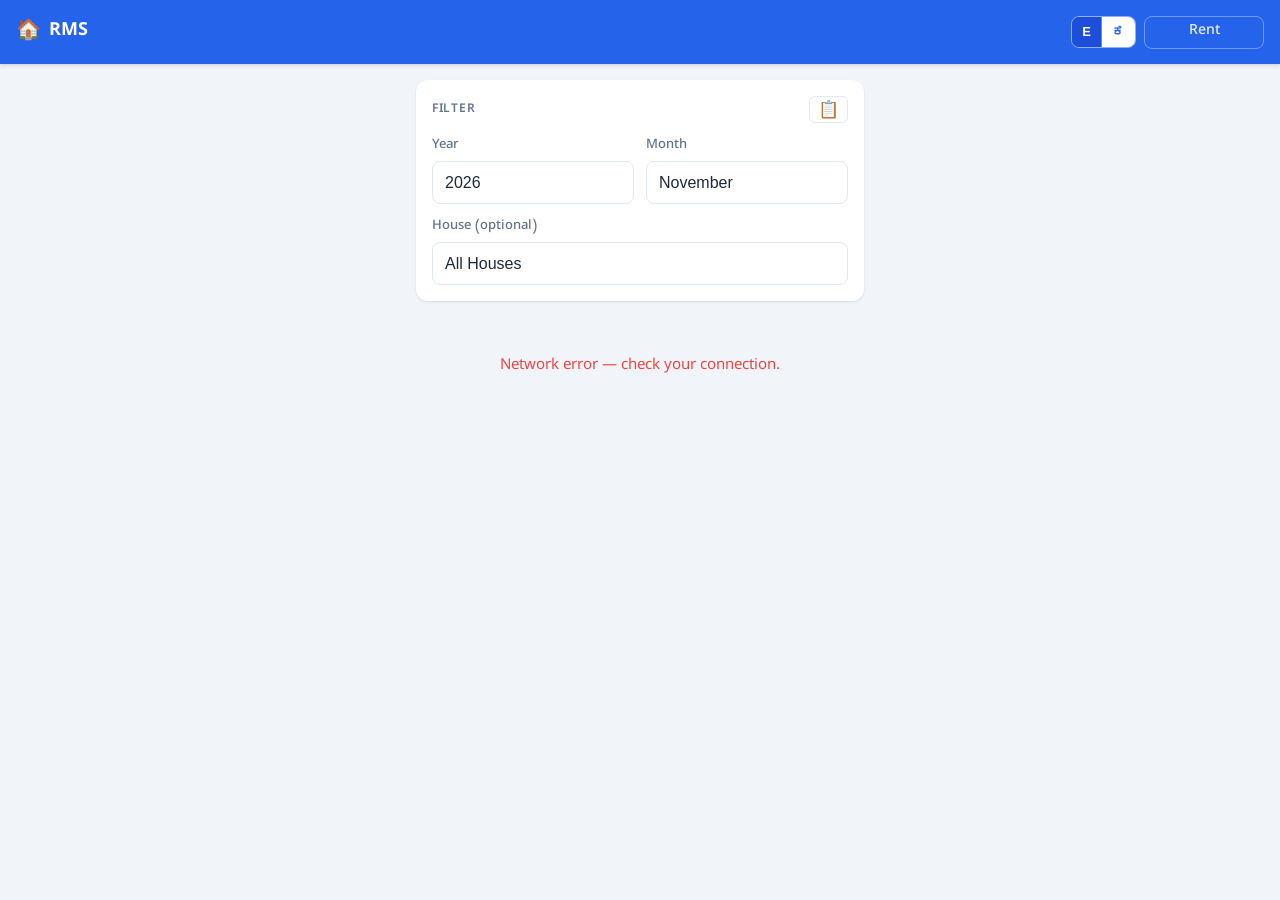
==== dashboard.html @ c8d0f121 "Add files via upload" ====
<!DOCTYPE html>
<html lang="en">
<head>
  <meta charset="UTF-8">
  <meta name="viewport" content="width=device-width, initial-scale=1.0, maximum-scale=1.0">
  <meta name="theme-color" content="#2563EB">
  <meta name="mobile-web-app-capable" content="yes">
  <meta name="apple-mobile-web-app-capable" content="yes">
  <meta name="apple-mobile-web-app-status-bar-style" content="black-translucent">
  <title>RMS – Dashboard</title>
  <link rel="stylesheet" href="assets/css/style.css">
  <link rel="preconnect" href="https://fonts.googleapis.com">
  <link href="https://fonts.googleapis.com/css2?family=Noto+Sans+Kannada:wght@400;500;600;700&display=swap" rel="stylesheet">
</head>
<body data-page="dashboard">

  <header class="app-header">
    <div class="header-brand">
      <span class="header-logo">🏠</span>
      <span class="header-title">RMS</span>
    </div>
    <div class="header-actions">
      <button id="lang-toggle" class="lang-btn" aria-label="Switch language">
        <span class="lang-seg lang-en">E</span>
        <span class="lang-seg lang-kn">ಕ</span>
      </button>
      <a href="index.html" class="header-link" data-i18n="header.collect">Rent</a>
    </div>
  </header>

  <main>

    <!-- ── FILTERS ────────────────────────────────────────────── -->
    <section class="filters card">
      <div class="filter-title-row">
        <h3 class="section-title" data-i18n="dashboard.filter">Filter</h3>
        <div style="display:flex;gap:0.5rem;align-items:center">
          <button id="validate-btn" class="validate-btn" title="Health check — validate masters data">📋</button>
          <button id="retry-btn" class="retry-notif-btn hidden" data-i18n="dashboard.retry_btn">🔕 Retry</button>
        </div>
      </div>
      <div class="field-row">
        <div class="field">
          <label for="filter-year" data-i18n="dashboard.year_label">Year</label>
          <select id="filter-year"></select>
        </div>
        <div class="field">
          <label for="filter-month" data-i18n="dashboard.month_label">Month</label>
          <select id="filter-month">
            <option value="" data-i18n="dashboard.all_months">All Months</option>
          </select>
        </div>
      </div>
      <div class="field" style="margin-bottom:0">
        <label for="filter-house" data-i18n="dashboard.house_label">House (optional)</label>
        <select id="filter-house">
          <option value="" data-i18n="dashboard.all_houses">All Houses</option>
        </select>
      </div>
    </section>

    <!-- ── RESULTS ────────────────────────────────────────────── -->
    <div id="loading" class="loading-state hidden">
      <div class="spinner"></div>
      <span data-i18n="dashboard.loading">Loading…</span>
    </div>

    <div id="results"></div>

  </main>

  <script src="assets/js/i18n.js"></script>
  <script src="assets/js/app.js"></script>
</body>
</html>
---- assets/css/style.css ----
/* ─── RESET & ROOT ──────────────────────────────────────────────────────── */
*, *::before, *::after { box-sizing: border-box; margin: 0; padding: 0; }

:root {
  --blue:     #2563EB;
  --blue-dk:  #1D4ED8;
  --green:    #10B981;
  --amber:    #F59E0B;
  --red:      #EF4444;
  --slate:    #1E293B;
  --muted:    #64748B;
  --border:   #E2E8F0;
  --bg:       #F1F5F9;
  --card:     #FFFFFF;
  --radius:   12px;
  --shadow:   0 1px 3px rgba(0,0,0,.08), 0 1px 2px rgba(0,0,0,.04);
}

body {
  font-family: -apple-system, BlinkMacSystemFont, 'Segoe UI', Roboto, 'Noto Sans Kannada', sans-serif;
  background: var(--bg);
  color: var(--slate);
  min-height: 100dvh;
  -webkit-font-smoothing: antialiased;
}

/* ─── HEADER ────────────────────────────────────────────────────────────── */
.app-header {
  background: var(--blue);
  color: #fff;
  /* fixed height prevents Kannada tall glyphs from resizing the header */
  padding: 0 1rem;
  height: 4rem;
  display: flex;
  justify-content: space-between;
  align-items: center;
  position: sticky;
  top: 0;
  z-index: 100;
  box-shadow: 0 1px 4px rgba(0,0,0,.18);
}

.header-brand { display: flex; align-items: center; gap: 0.5rem; }
.header-logo  { font-size: 1.25rem; }
.header-title { font-size: 1.125rem; font-weight: 700; letter-spacing: -0.01em; }

.header-link {
  color: rgba(255,255,255,.9);
  text-decoration: none;
  font-size: 0.875rem;
  font-weight: 500;
  padding: 0.375rem 0.75rem;
  border: 1.5px solid rgba(255,255,255,.35);
  border-radius: 8px;
  /* Kannada "ಡ್ಯಾಶ್‌ಬೋರ್ಡ್" is the widest label; lock width so layout never shifts */
  min-width: 7.5rem;
  text-align: center;
  display: inline-block;
}

.header-actions {
  display: flex;
  align-items: center;
  gap: 0.5rem;
}

.lang-btn {
  display: flex;
  align-items: stretch;
  padding: 0;
  border: 1.5px solid rgba(255,255,255,.5);
  border-radius: 8px;
  overflow: hidden;
  background: none;
  cursor: pointer;
  -webkit-tap-highlight-color: transparent;
}

.lang-seg {
  padding: 0.35rem 0.625rem;
  font-size: 0.8125rem;
  font-weight: 700;
  color: rgba(255,255,255,.55);
  background: transparent;
  transition: background 0.15s, color 0.15s;
  line-height: 1.4;
}

/* Thin divider between segments */
.lang-en { border-right: 1px solid rgba(255,255,255,.35); }

/* English active: E = blue pill, ಕ = white pill */
.lang-btn.lang-en-active .lang-en { background: var(--blue-dk); color: #fff; }
.lang-btn.lang-en-active .lang-kn { background: #fff;           color: var(--blue); }

/* Kannada active: ಕ = blue pill, E = white pill */
.lang-btn.lang-kn-active .lang-kn { background: var(--blue-dk); color: #fff; }
.lang-btn.lang-kn-active .lang-en { background: #fff;           color: var(--blue); }

/* ─── LAYOUT ────────────────────────────────────────────────────────────── */
main {
  padding: 1rem;
  max-width: 480px;
  margin: 0 auto;
}

.card {
  background: var(--card);
  border-radius: var(--radius);
  padding: 1rem;
  box-shadow: var(--shadow);
  margin-bottom: 1rem;
}

.section-title {
  font-size: 0.75rem;
  font-weight: 600;
  text-transform: uppercase;
  letter-spacing: 0.06em;
  color: var(--muted);
  margin-bottom: 0.875rem;
}

.hidden { display: none !important; }

/* ─── FORM CONTROLS ─────────────────────────────────────────────────────── */
.field { margin-bottom: 0.875rem; }
.field:last-child { margin-bottom: 0; }

.field-row {
  display: grid;
  grid-template-columns: 1fr 1fr;
  gap: 0.75rem;
}

label {
  display: block;
  font-size: 0.8125rem;
  font-weight: 500;
  color: var(--muted);
  margin-bottom: 0.375rem;
}

input, select {
  width: 100%;
  padding: 0.75rem;
  border: 1.5px solid var(--border);
  border-radius: 8px;
  font-size: 1rem;
  color: var(--slate);
  background: var(--card);
  -webkit-appearance: none;
  appearance: none;
  outline: none;
  transition: border-color 0.15s;
}

input:focus, select:focus { border-color: var(--blue); }

/* ─── BUTTONS ───────────────────────────────────────────────────────────── */
.btn {
  display: block;
  width: 100%;
  padding: 0.875rem 1rem;
  border: none;
  border-radius: 10px;
  font-size: 1rem;
  font-weight: 600;
  cursor: pointer;
  text-align: center;
  transition: opacity 0.15s, transform 0.1s;
  -webkit-tap-highlight-color: transparent;
}

.btn:active  { opacity: 0.8; transform: scale(0.98); }
.btn:disabled { opacity: 0.5; cursor: not-allowed; transform: none; }

.btn-primary  { background: var(--blue); color: #fff; }
.btn-primary:not(:disabled):hover { background: var(--blue-dk); }

.btn-secondary {
  background: transparent;
  color: var(--blue);
  border: 1.5px solid var(--blue);
}

.btn-group {
  display: grid;
  grid-template-columns: 1fr 2fr;
  gap: 0.75rem;
  margin-top: 1.25rem;
}

.link-btn {
  background: none;
  border: none;
  color: var(--blue);
  font-size: 0.875rem;
  cursor: pointer;
  margin-top: 0.75rem;
  display: block;
  width: 100%;
  text-align: center;
  padding: 0.5rem;
  -webkit-tap-highlight-color: transparent;
}

/* ─── SCAN PROMPT ───────────────────────────────────────────────────────── */
.scan-prompt {
  text-align: center;
  padding: 2rem 1.5rem;
}

.scan-icon {
  font-size: 3.5rem;
  margin-bottom: 1rem;
  display: block;
}

.scan-prompt h2 {
  font-size: 1.375rem;
  font-weight: 700;
  margin-bottom: 0.5rem;
}

.scan-prompt p {
  color: var(--muted);
  font-size: 0.9375rem;
  margin-bottom: 1.5rem;
  line-height: 1.5;
}

/* ─── QR READER ─────────────────────────────────────────────────────────── */
#qr-reader-wrapper { padding: 0.75rem; }
#qr-reader { border-radius: 8px; overflow: hidden; }
#qr-reader video { border-radius: 8px; }

/* Restyle the html5-qrcode start button */
#qr-reader__dashboard_section_csr button {
  background: var(--blue) !important;
  color: white !important;
  border: none !important;
  border-radius: 8px !important;
  padding: 0.5rem 1rem !important;
}

/* ─── HOUSE CARD ────────────────────────────────────────────────────────── */
.filter-title-row {
  display: flex;
  justify-content: space-between;
  align-items: center;
  margin-bottom: 0.875rem;
}

.filter-title-row .section-title { margin-bottom: 0; }

.retry-notif-btn {
  background: none;
  border: 1.5px solid var(--amber);
  color: var(--amber);
  font-size: 0.8125rem;
  font-weight: 600;
  padding: 0.25rem 0.625rem;
  border-radius: 6px;
  cursor: pointer;
  white-space: nowrap;
  -webkit-tap-highlight-color: transparent;
  transition: opacity 0.15s;
}

.retry-notif-btn:active   { opacity: 0.7; }
.retry-notif-btn:disabled { opacity: 0.45; cursor: not-allowed; }

.validate-btn {
  background: none;
  border: 1.5px solid var(--border);
  color: var(--muted);
  font-size: 1.0625rem;
  font-weight: 700;
  padding: 0.25rem 0.5rem;
  border-radius: 6px;
  cursor: pointer;
  -webkit-tap-highlight-color: transparent;
  transition: border-color 0.15s;
  line-height: 1;
}

.validate-btn:hover  { border-color: var(--muted); }
.validate-btn:active { opacity: 0.7; }

/* Validate result styles (rendered inside dup-modal) */
.val-summary       { font-size: 0.9375rem; font-weight: 600; margin-bottom: 0.75rem; }
.val-section-label { font-size: 0.8125rem; font-weight: 700; color: var(--muted); margin: 0.5rem 0 0.25rem; text-transform: uppercase; letter-spacing: 0.04em; }
.val-list          { padding-left: 1.25rem; font-size: 0.875rem; color: var(--slate); line-height: 1.7; }
.val-ok            { font-size: 0.9375rem; color: var(--green); font-weight: 600; }

.house-card {
  background: linear-gradient(135deg, var(--blue), var(--blue-dk));
  color: #fff;
  border-radius: var(--radius);
  padding: 1.25rem 1rem;
  margin-bottom: 1rem;
}

.house-building { font-size: 0.8125rem; opacity: 0.75; margin-bottom: 0.25rem; }
.house-name     { font-size: 1.25rem; font-weight: 700; line-height: 1.3; }
.house-floor    { font-size: 0.8125rem; opacity: 0.7; margin-top: 0.2rem; }
.house-id       { font-size: 0.75rem; opacity: 0.6; margin-top: 0.375rem; font-family: monospace; }

/* ─── TOAST ─────────────────────────────────────────────────────────────── */
.toast {
  position: fixed;
  bottom: 1.5rem;
  left: 50%;
  transform: translateX(-50%);
  background: var(--slate);
  color: #fff;
  padding: 0.75rem 1.25rem;
  border-radius: 100px;
  font-size: 0.875rem;
  font-weight: 500;
  z-index: 999;
  max-width: calc(100% - 2rem);
  text-align: center;
  animation: toast-in 0.25s ease;
}

.toast.success { background: var(--green); }
.toast.error   { background: var(--red); }
.toast.warning { background: var(--amber); color: var(--slate); }

@keyframes toast-in {
  from { transform: translateX(-50%) translateY(1rem); opacity: 0; }
  to   { transform: translateX(-50%) translateY(0);    opacity: 1; }
}

/* ─── DASHBOARD – LOADING ───────────────────────────────────────────────── */
.loading-state {
  display: flex;
  align-items: center;
  justify-content: center;
  gap: 0.75rem;
  padding: 2.5rem 1rem;
  color: var(--muted);
  font-size: 0.9375rem;
}

.spinner {
  width: 1.25rem;
  height: 1.25rem;
  border: 2.5px solid var(--border);
  border-top-color: var(--blue);
  border-radius: 50%;
  animation: spin 0.7s linear infinite;
  flex-shrink: 0;
}

@keyframes spin { to { transform: rotate(360deg); } }

/* ─── DASHBOARD – SUMMARY BAR ───────────────────────────────────────────── */
.summary-bar {
  background: var(--slate);
  color: #fff;
  border-radius: var(--radius);
  padding: 1rem;
  display: flex;
  justify-content: space-between;
  align-items: center;
  margin-bottom: 1rem;
}

.summary-label  { font-size: 0.8125rem; opacity: 0.65; margin-bottom: 0.125rem; }
.summary-period { font-size: 0.75rem; opacity: 0.5; }
.summary-amount { font-size: 1.375rem; font-weight: 700; }

/* ─── DASHBOARD – BUILDING CARD ─────────────────────────────────────────── */
.building-card {
  background: var(--card);
  border-radius: var(--radius);
  box-shadow: var(--shadow);
  margin-bottom: 0.875rem;
  overflow: hidden;
}

.building-head {
  background: var(--blue);
  color: #fff;
  padding: 0.75rem 1rem;
  display: flex;
  justify-content: space-between;
  align-items: center;
  font-weight: 600;
  font-size: 0.9375rem;
}

.building-total {
  font-size: 0.875rem;
  background: rgba(255,255,255,.2);
  padding: 0.25rem 0.625rem;
  border-radius: 6px;
  font-weight: 700;
}

/* ─── DASHBOARD – HOUSE ROWS ────────────────────────────────────────────── */
.house-row {
  display: flex;
  justify-content: space-between;
  align-items: center;
  padding: 0.75rem 1rem;
  border-bottom: 1px solid var(--border);
}

.house-row:last-child { border-bottom: none; }
.house-row.unpaid     { opacity: 0.5; }

.row-info            { display: flex; flex-direction: column; gap: 0.1rem; }
.row-label           { font-size: 0.9375rem; font-weight: 500; }
.row-sub             { font-size: 0.75rem; color: var(--muted); }
.row-date            { font-size: 0.6875rem; color: var(--light); }
.row-balance         { font-size: 0.75rem; color: var(--red); font-weight: 600; }
.row-amount          { font-size: 1rem; font-weight: 700; color: var(--green); white-space: nowrap; }
.row-amount.no-pay   { color: var(--muted); font-weight: 400; font-size: 0.9375rem; }

.badge-dup {
  display: inline-block;
  background: var(--amber);
  color: var(--slate);
  font-size: 0.625rem;
  font-weight: 700;
  padding: 0.1rem 0.35rem;
  border-radius: 4px;
  vertical-align: middle;
  margin-left: 0.375rem;
}

/* ─── EMPTY / ERROR STATES ──────────────────────────────────────────────── */
.msg-empty, .msg-error {
  text-align: center;
  padding: 2.5rem 1rem;
  color: var(--muted);
  font-size: 0.9375rem;
}

.msg-error { color: var(--red); }

/* ─── PAGE LOADER ───────────────────────────────────────────────────────── */
.page-loader {
  position: fixed;
  inset: 0;
  background: rgba(255,255,255,.75);
  display: flex;
  align-items: center;
  justify-content: center;
  z-index: 400;
  backdrop-filter: blur(2px);
}

/* ─── DUPLICATE MODAL TABLE ────────────────────────────────────────────── */
.dup-table {
  width: 100%;
  border-collapse: collapse;
  font-size: 0.875rem;
  margin-bottom: 0.5rem;
}

.dup-table th {
  text-align: left;
  color: var(--muted);
  font-size: 0.75rem;
  font-weight: 600;
  text-transform: uppercase;
  letter-spacing: 0.04em;
  padding: 0.25rem 0;
  border-bottom: 1.5px solid var(--border);
}

.dup-table td {
  padding: 0.4375rem 0;
  border-bottom: 1px solid var(--border);
  vertical-align: middle;
}

.dup-table tbody tr:last-child td { border-bottom: none; }

.dt-amount { font-weight: 600; color: var(--slate); white-space: nowrap; width: 42%; }
.dt-date   { color: var(--muted); font-size: 0.8125rem; }

.dt-total-row td {
  border-top: 1.5px solid var(--slate);
  padding-top: 0.5rem;
  font-weight: 700;
  color: var(--slate);
}

.dt-total-label { white-space: nowrap; }
.dt-total-val   { text-align: right; }
.modal-overlay {
  position: fixed;
  inset: 0;
  background: rgba(0,0,0,.5);
  display: flex;
  align-items: flex-end;
  justify-content: center;
  z-index: 500;
}

.modal-card {
  background: var(--card);
  border-radius: var(--radius) var(--radius) 0 0;
  padding: 1.5rem 1rem 2.5rem;
  width: 100%;
  max-width: 480px;
}

.modal-title    { font-size: 1.0625rem; font-weight: 700; margin-bottom: 0.5rem; }
.modal-body     { font-size: 0.875rem; color: var(--muted); margin-bottom: 0.75rem; }
.modal-question { font-size: 0.9375rem; font-weight: 500; margin-bottom: 0; }

.dup-record {
  background: var(--bg);
  border: 1px solid var(--border);
  border-radius: 8px;
  padding: 0.75rem;
  margin-bottom: 1rem;
}

.dup-row {
  display: flex;
  justify-content: space-between;
  align-items: center;
  padding: 0.3rem 0;
  font-size: 0.875rem;
  border-bottom: 1px solid var(--border);
}

.dup-row:last-child  { border-bottom: none; }
.dup-row span        { color: var(--muted); }
.dup-row strong      { color: var(--slate); }
.dup-total-row       { border-top: 1.5px solid var(--border); margin-top: 0.125rem; }
.dup-total-row span,
.dup-total-row strong { color: var(--slate); font-weight: 700; }

/* Amber left accent for consolidated duplicate rows */
.house-row.dup-entry { border-left: 3px solid var(--amber); padding-left: calc(1rem - 3px); }

.dup-splits      { display: flex; flex-direction: column; gap: 0.2rem; margin-top: 0.375rem; }

.dup-split       { display: flex; justify-content: space-between; align-items: center; gap: 0.5rem; }
.split-amount    { font-size: 0.8125rem; font-weight: 600; color: var(--slate); }
.split-date      { font-size: 0.75rem; color: var(--light); }
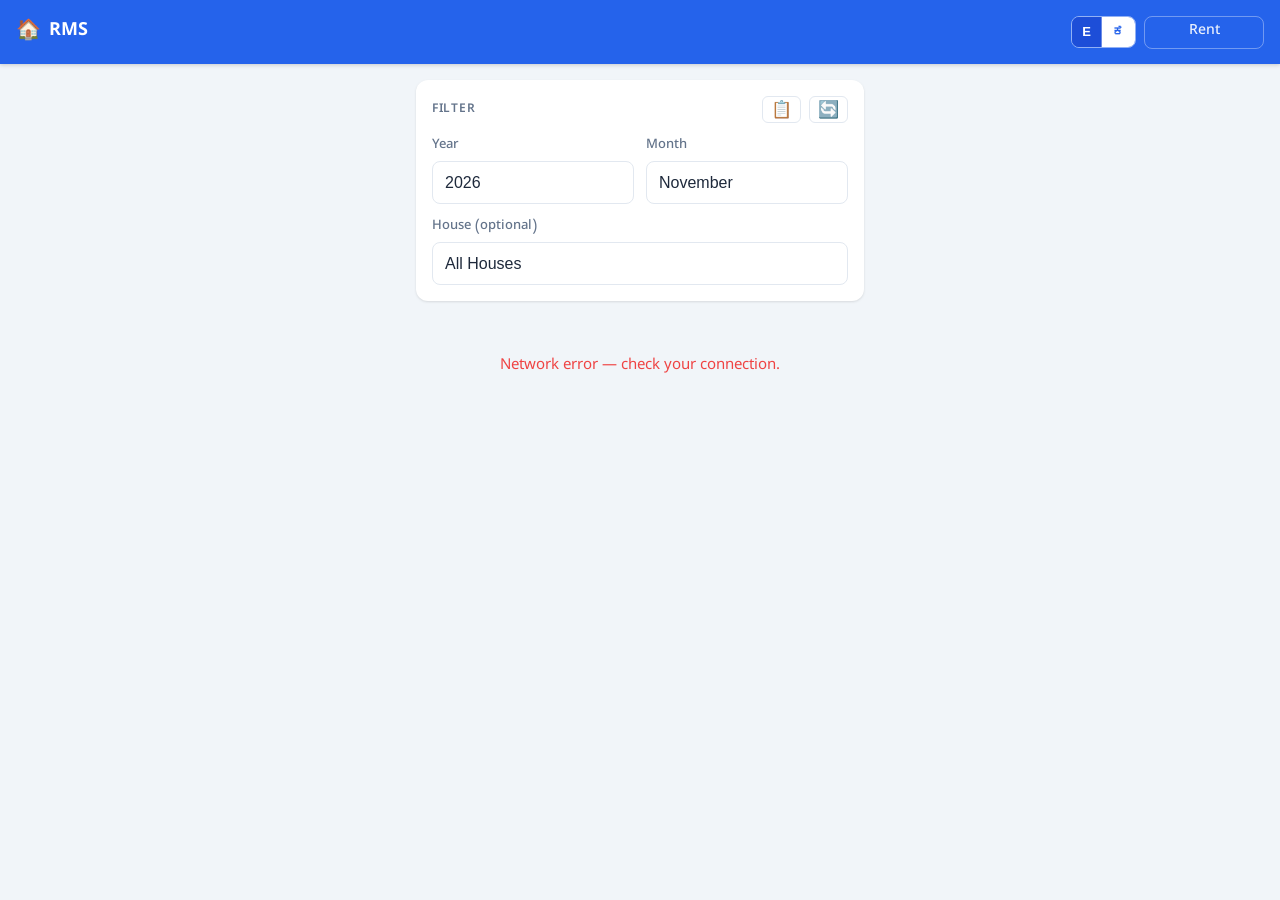
==== commit a1797730: "Add files via upload" ====
--- a/dashboard.html
+++ b/dashboard.html
@@ -35,7 +35,8 @@
       <div class="filter-title-row">
         <h3 class="section-title" data-i18n="dashboard.filter">Filter</h3>
         <div style="display:flex;gap:0.5rem;align-items:center">
-          <button id="validate-btn" class="validate-btn" title="Health check — validate masters data">📋</button>
+          <button id="validate-btn" class="validate-btn tip" data-tip="Health check">📋</button>
+          <button id="refresh-btn"  class="validate-btn tip" data-tip="Refresh">🔄</button>
           <button id="retry-btn" class="retry-notif-btn hidden" data-i18n="dashboard.retry_btn">🔕 Retry</button>
         </div>
       </div>
@@ -53,7 +54,7 @@
       </div>
       <div class="field" style="margin-bottom:0">
         <label for="filter-house" data-i18n="dashboard.house_label">House (optional)</label>
-        <select id="filter-house">
+        <select id="filter-house" data-buildings="true">
           <option value="" data-i18n="dashboard.all_houses">All Houses</option>
         </select>
       </div>
@@ -69,6 +70,28 @@
 
   </main>
 
+  <!-- Page loader and validate/dup modal — shared with index.html logic -->
+  <div id="page-loader" class="page-loader hidden">
+    <div class="spinner"></div>
+  </div>
+
+  <div id="dup-modal" class="modal-overlay hidden">
+    <div class="modal-card">
+      <p id="dup-title"  class="modal-title"></p>
+      <div class="modal-scroll-body">
+        <p id="dup-body"   class="modal-body"></p>
+        <div id="dup-existing" class="dup-record"></div>
+        <p id="dup-question" class="modal-question"></p>
+      </div>
+      <div class="btn-group">
+        <button id="dup-cancel"  class="btn btn-secondary"></button>
+        <button id="dup-confirm" class="btn btn-primary"></button>
+      </div>
+    </div>
+  </div>
+
+  <div id="toast" class="toast hidden"></div>
+
   <script src="assets/js/i18n.js"></script>
   <script src="assets/js/app.js"></script>
 </body>
--- a/assets/css/style.css
+++ b/assets/css/style.css
@@ -188,7 +188,8 @@
   display: grid;
   grid-template-columns: 1fr 2fr;
   gap: 0.75rem;
-  margin-top: 1.25rem;
+  margin-top: 0.875rem;
+  flex-shrink: 0;
 }
 
 .link-btn {
@@ -410,14 +411,49 @@
   border-bottom: 1px solid var(--border);
 }
 
-.house-row:last-child { border-bottom: none; }
-.house-row.unpaid     { opacity: 0.5; }
+.house-row:last-child        { border-bottom: none; }
+.house-row.unpaid            { background: rgba(251,191,36,0.08); }
+.house-row.vacant            { opacity: 0.45; background: none; }
+.house-row.future-house      { background: rgba(99,102,241,0.07); }
+.house-row.future-house .row-label { font-style: italic; }
+
+/* Balance status dots */
+.bal-dot    { display: inline-block; width: 0.5rem; height: 0.5rem; border-radius: 50%; margin-left: 0.3rem; vertical-align: middle; flex-shrink: 0; }
+.dot-green  { background: #22c55e; }
+.dot-yellow { background: #f59e0b; }
+.dot-red    { background: #ef4444; }
+.dot-orange { background: #f97316; }
+
+/* Tooltip: desktop hover + mobile tap via .show-tip */
+.tip { position: relative; display: inline-block; cursor: help; }
+.tip::after {
+  content: attr(data-tip);
+  position: absolute;
+  bottom: calc(100% + 5px);
+  left: 50%;
+  transform: translateX(-50%);
+  background: rgba(30,30,30,0.88);
+  color: #fff;
+  padding: 0.2rem 0.45rem;
+  border-radius: 4px;
+  white-space: nowrap;
+  font-size: 0.7rem;
+  font-weight: 400;
+  font-style: normal;
+  pointer-events: none;
+  opacity: 0;
+  transition: opacity 0.15s;
+  z-index: 200;
+}
+.tip:hover::after,
+.tip.show-tip::after { opacity: 1; }
 
 .row-info            { display: flex; flex-direction: column; gap: 0.1rem; }
 .row-label           { font-size: 0.9375rem; font-weight: 500; }
 .row-sub             { font-size: 0.75rem; color: var(--muted); }
 .row-date            { font-size: 0.6875rem; color: var(--light); }
 .row-balance         { font-size: 0.75rem; color: var(--red); font-weight: 600; }
+.row-increment       { font-size: 0.75rem; color: var(--amber); font-weight: 500; }
 .row-amount          { font-size: 1rem; font-weight: 700; color: var(--green); white-space: nowrap; }
 .row-amount.no-pay   { color: var(--muted); font-weight: 400; font-size: 0.9375rem; }
 
@@ -502,14 +538,30 @@
   align-items: flex-end;
   justify-content: center;
   z-index: 500;
+  /* allow tap-to-dismiss on the backdrop */
+  padding-top: 3rem;
 }
 
 .modal-card {
   background: var(--card);
   border-radius: var(--radius) var(--radius) 0 0;
-  padding: 1.5rem 1rem 2.5rem;
+  padding: 1.25rem 1rem;
+  padding-bottom: max(1rem, env(safe-area-inset-bottom));
   width: 100%;
   max-width: 480px;
+  /* cap height so tall content doesn't overflow the screen */
+  max-height: 85dvh;
+  display: flex;
+  flex-direction: column;
+  overflow: hidden;
+}
+
+/* scrollable zone inside the card — everything between title and buttons */
+.modal-scroll-body {
+  overflow-y: auto;
+  flex: 1;
+  margin: 0.5rem 0;
+  -webkit-overflow-scrolling: touch;
 }
 
 .modal-title    { font-size: 1.0625rem; font-weight: 700; margin-bottom: 0.5rem; }
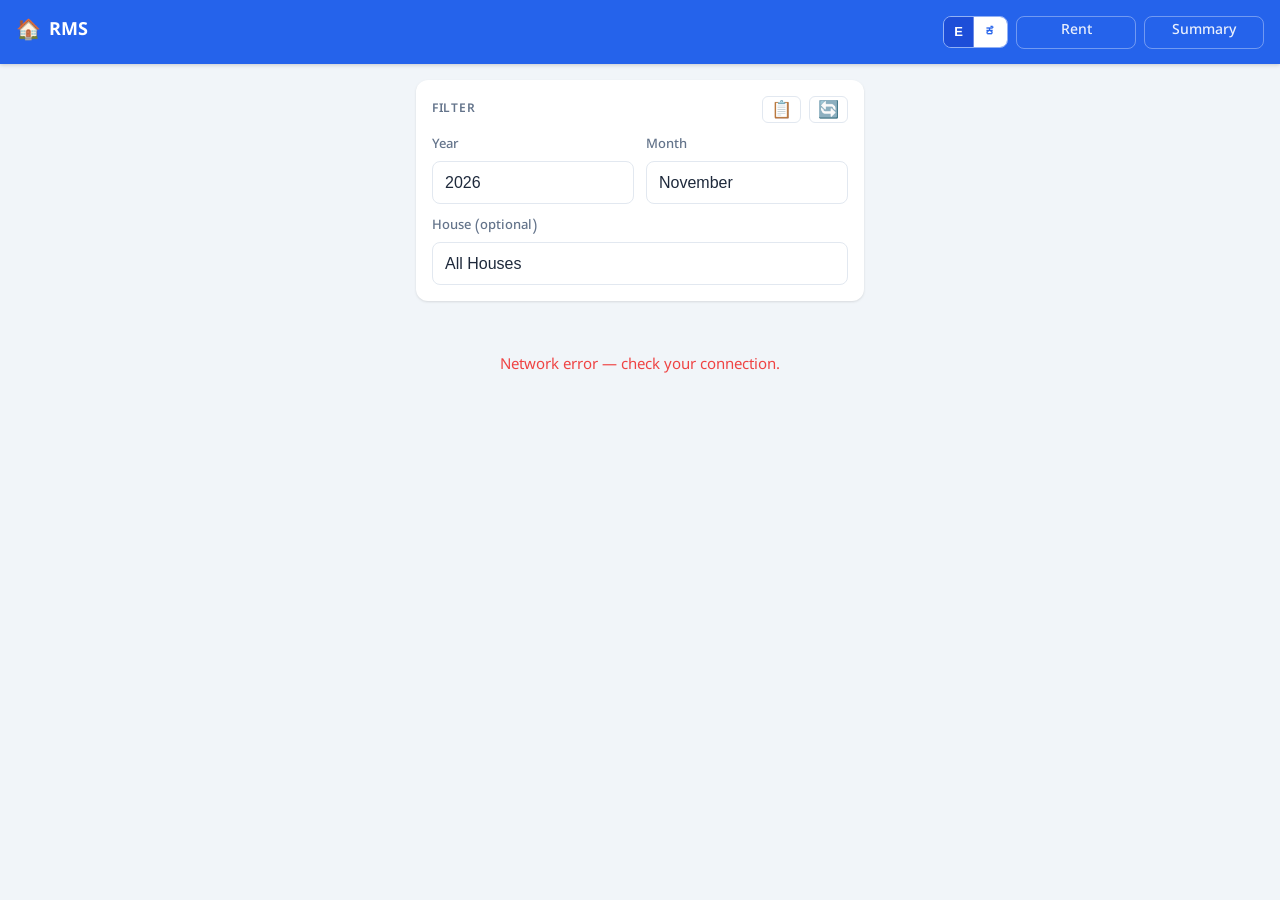
==== commit 4578e2b8: "Add files via upload" ====
--- a/dashboard.html
+++ b/dashboard.html
@@ -25,6 +25,7 @@
         <span class="lang-seg lang-kn">ಕ</span>
       </button>
       <a href="index.html" class="header-link" data-i18n="header.collect">Rent</a>
+      <a href="report.html" class="header-link" data-i18n="header.report">Summary</a>
     </div>
   </header>
 
--- a/assets/css/style.css
+++ b/assets/css/style.css
@@ -288,6 +288,99 @@
 
 .validate-btn:hover  { border-color: var(--muted); }
 .validate-btn:active { opacity: 0.7; }
+
+/* ─── REPORT PAGE ──────────────────────────────────────────────────────────── */
+.report-month-badge {
+  font-size: 0.8125rem;
+  font-weight: 600;
+  color: rgba(255,255,255,.9);
+  background: rgba(255,255,255,.15);
+  padding: 0.2rem 0.6rem;
+  border-radius: 6px;
+  white-space: nowrap;
+}
+
+.report-section {
+  margin: 1rem 0.75rem 0;
+}
+
+.report-building-title {
+  text-align: center;
+  font-size: 0.9375rem;
+  font-weight: 700;
+  letter-spacing: 0.08em;
+  color: var(--blue);
+  padding: 0.5rem 0 0.4rem;
+  border-bottom: 2px solid var(--blue);
+  margin-bottom: 0;
+}
+
+.report-table-wrap {
+  overflow-x: auto;
+  -webkit-overflow-scrolling: touch;
+  border: 1px solid var(--border);
+  border-top: none;
+  border-radius: 0 0 8px 8px;
+}
+
+.report-table {
+  width: 100%;
+  border-collapse: collapse;
+  font-size: 0.875rem;
+  min-width: 480px;
+}
+
+.report-table thead tr { background: var(--blue); }
+.report-table th {
+  color: #fff;
+  padding: 0.45rem 0.75rem;
+  text-align: left;
+  font-size: 0.75rem;
+  font-weight: 600;
+  white-space: nowrap;
+}
+
+.report-table td {
+  padding: 0.5rem 0.75rem;
+  border-bottom: 1px solid var(--border);
+  vertical-align: middle;
+}
+
+.report-table tbody tr:last-child td { border-bottom: none; }
+.report-table tbody tr:hover { background: rgba(0,0,0,.02); }
+
+.report-cell-balance  { color: var(--red);   font-weight: 600; }
+.report-cell-paid     { color: var(--green);  font-weight: 600; }
+.report-cell-partial  { color: var(--amber);  font-weight: 600; }
+.report-paid-date     { font-size: 0.7rem; font-weight: 400; color: var(--muted); }
+.report-cell-rent-detail { line-height: 1.5; }
+.report-rent-prev     { display: block; font-size: 0.7rem; color: var(--muted); }
+.report-rent-add      { display: block; font-size: 0.7rem; color: var(--muted); }
+.report-rent-total    { display: block; font-weight: 700; }
+.report-cell-increment{ color: var(--amber);  font-weight: 600; white-space: nowrap; }
+.report-cell-inc-future{ color: var(--muted); white-space: nowrap; }
+
+@media print {
+  .app-header, .page-loader { display: none !important; }
+  body { background: #fff; }
+  main { padding: 0; }
+  .report-section { margin: 0.5rem 0; }
+  .report-table-wrap { overflow: visible; border-radius: 0; }
+  .report-table { font-size: 0.75rem; min-width: unset; }
+  .report-table th, .report-table td { padding: 0.3rem 0.5rem; }
+  .report-building-title { font-size: 0.8rem; padding: 0.3rem 0; }
+  .report-section + .report-section { page-break-inside: avoid; }
+}
+.report-cell-nil      { color: var(--light); }
+.report-row-vacant td { color: var(--muted); font-style: italic; }
+.report-vacant-tag {
+  font-size: 0.7rem;
+  background: var(--border);
+  color: var(--muted);
+  padding: 0.1rem 0.35rem;
+  border-radius: 4px;
+  margin-left: 0.3rem;
+}
 
 /* Validate result styles (rendered inside dup-modal) */
 .val-summary       { font-size: 0.9375rem; font-weight: 600; margin-bottom: 0.75rem; }
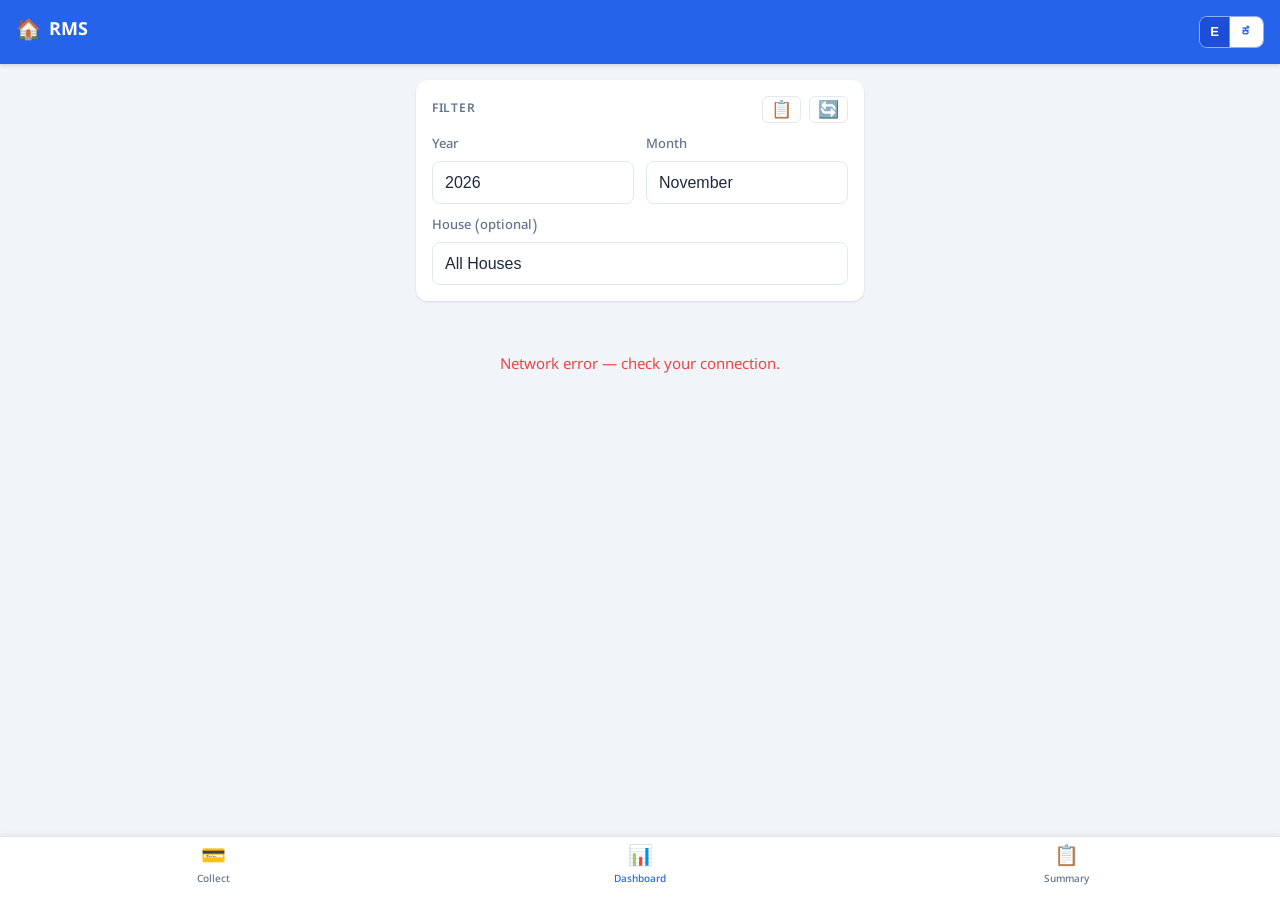
==== commit f329909b: "Add files via upload" ====
--- a/dashboard.html
+++ b/dashboard.html
@@ -24,10 +24,23 @@
         <span class="lang-seg lang-en">E</span>
         <span class="lang-seg lang-kn">ಕ</span>
       </button>
-      <a href="index.html" class="header-link" data-i18n="header.collect">Rent</a>
-      <a href="report.html" class="header-link" data-i18n="header.report">Summary</a>
     </div>
   </header>
+
+  <nav class="bottom-nav">
+    <a href="index.html" class="nav-item">
+      <span class="nav-icon">💳</span>
+      <span class="nav-label" data-i18n="nav.collect">Collect</span>
+    </a>
+    <a href="dashboard.html" class="nav-item nav-active">
+      <span class="nav-icon">📊</span>
+      <span class="nav-label" data-i18n="nav.dashboard">Dashboard</span>
+    </a>
+    <a href="report.html" class="nav-item">
+      <span class="nav-icon">📋</span>
+      <span class="nav-label" data-i18n="nav.summary">Summary</span>
+    </a>
+  </nav>
 
   <main>
 
--- a/assets/css/style.css
+++ b/assets/css/style.css
@@ -100,9 +100,44 @@
 /* ─── LAYOUT ────────────────────────────────────────────────────────────── */
 main {
   padding: 1rem;
+  padding-bottom: calc(1rem + 4rem + env(safe-area-inset-bottom, 0px));
   max-width: 480px;
   margin: 0 auto;
 }
+
+/* ─── BOTTOM NAV ──────────────────────────────────────────────────────────── */
+.bottom-nav {
+  position: fixed;
+  bottom: 0; left: 0; right: 0;
+  height: calc(4rem + env(safe-area-inset-bottom, 0px));
+  padding-bottom: env(safe-area-inset-bottom, 0px);
+  background: #fff;
+  border-top: 1px solid var(--border);
+  display: flex;
+  justify-content: space-around;
+  align-items: stretch;
+  z-index: 100;
+  box-shadow: 0 -1px 6px rgba(0,0,0,.07);
+}
+.nav-item {
+  flex: 1;
+  display: flex;
+  flex-direction: column;
+  align-items: center;
+  justify-content: center;
+  gap: 0.2rem;
+  text-decoration: none;
+  color: var(--muted);
+  font-size: 0.6875rem;
+  font-weight: 500;
+  -webkit-tap-highlight-color: transparent;
+  transition: color 0.15s;
+}
+.nav-item.nav-active { color: var(--blue); }
+.nav-item:active     { opacity: 0.7; }
+.nav-icon            { font-size: 1.25rem; line-height: 1; }
+.nav-label           { max-width: 100%; overflow: hidden; text-overflow: ellipsis; white-space: nowrap; font-size: 0.625rem; }
+.nav-label           { max-width: 100%; overflow: hidden; text-overflow: ellipsis; white-space: nowrap; }
 
 .card {
   background: var(--card);
@@ -330,6 +365,8 @@
   min-width: 480px;
 }
 
+.report-table th:first-child,
+.report-table td:first-child { width: 1.5rem; text-align: center; }
 .report-table thead tr { background: var(--blue); }
 .report-table th {
   color: #fff;
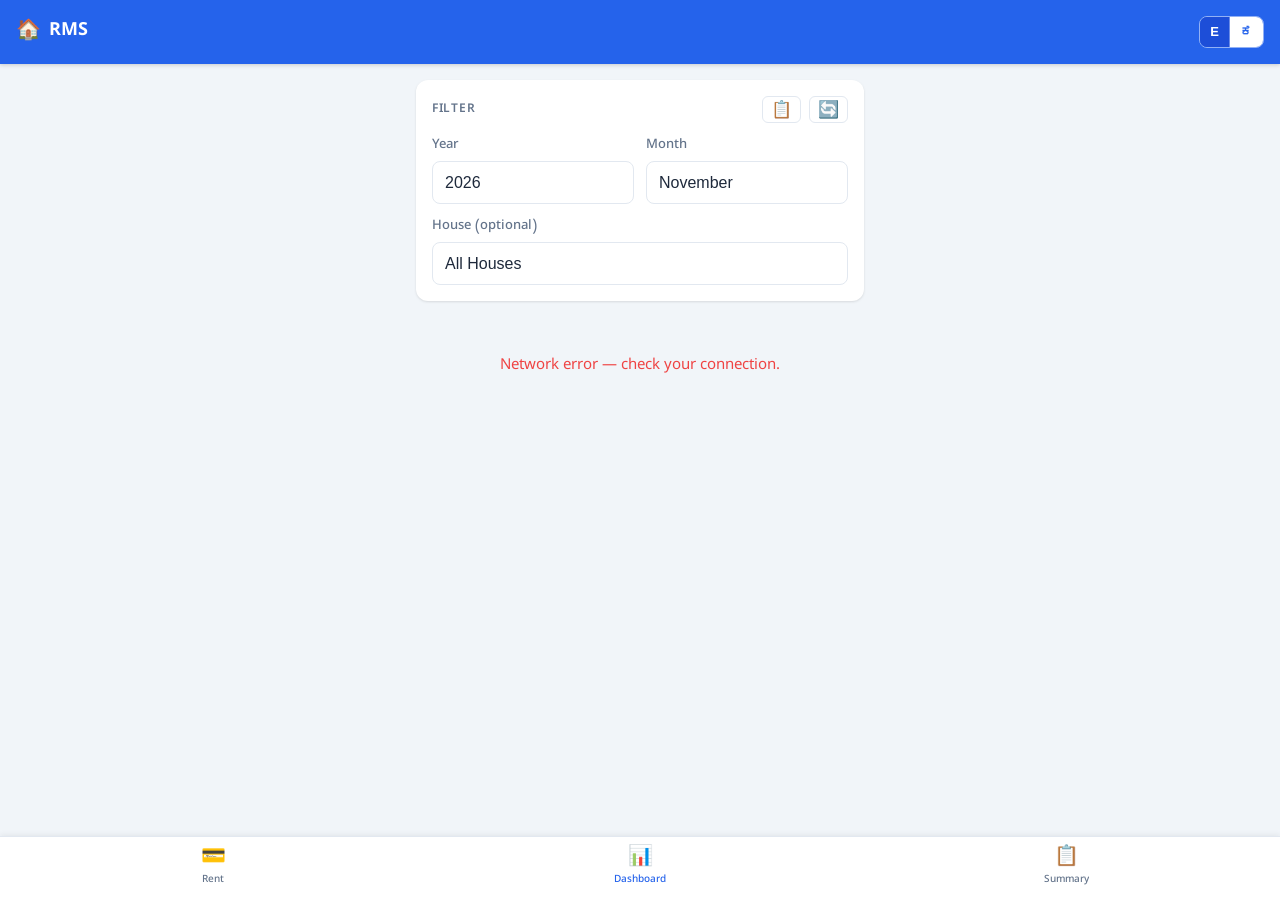
==== commit 34e96741: "Add files via upload" ====
--- a/dashboard.html
+++ b/dashboard.html
@@ -74,6 +74,9 @@
       </div>
     </section>
 
+    <!-- ── PRIORITY WIDGETS ──────────────────────────────────── -->
+    <div id="priority-strip"></div>
+
     <!-- ── RESULTS ────────────────────────────────────────────── -->
     <div id="loading" class="loading-state hidden">
       <div class="spinner"></div>
--- a/assets/css/style.css
+++ b/assets/css/style.css
@@ -227,6 +227,54 @@
   flex-shrink: 0;
 }
 
+/* reserved two-label strip under amount — always occupies space to prevent button jump */
+.amount-hint {
+  display: flex;
+  justify-content: space-between;
+  margin-top: 0.5rem;
+  min-height: 1.25rem;
+  font-size: 0.8125rem;
+  color: var(--muted);
+}
+
+.amount-hint strong {
+  color: var(--slate);
+  font-weight: 600;
+}
+
+.mode-toggle {
+  display: grid;
+  grid-template-columns: 1fr 1fr;
+  gap: 0.375rem;
+  padding: 0.3rem;
+  border: 1px solid var(--border);
+  border-radius: 10px;
+  background: linear-gradient(180deg, #f8fafc, #eef2f7);
+}
+
+.mode-option {
+  border: none;
+  border-radius: 8px;
+  background: transparent;
+  color: var(--muted);
+  font-size: 0.9rem;
+  font-weight: 700;
+  padding: 0.55rem 0.6rem;
+  cursor: pointer;
+  transition: all 0.18s ease;
+}
+
+.mode-option.active {
+  color: #fff;
+  background: linear-gradient(135deg, var(--blue), var(--blue-dk));
+  box-shadow: 0 3px 8px rgba(37,99,235,.28);
+}
+
+.mode-option:not(.active):hover {
+  color: var(--slate);
+  background: rgba(255,255,255,0.82);
+}
+
 .link-btn {
   background: none;
   border: none;
@@ -436,7 +484,8 @@
 .house-building { font-size: 0.8125rem; opacity: 0.75; margin-bottom: 0.25rem; }
 .house-name     { font-size: 1.25rem; font-weight: 700; line-height: 1.3; }
 .house-floor    { font-size: 0.8125rem; opacity: 0.7; margin-top: 0.2rem; }
-.house-id       { font-size: 0.75rem; opacity: 0.6; margin-top: 0.375rem; font-family: monospace; }
+/* min-height reserves the rent line space before data loads */
+.house-rent     { font-size: 0.8125rem; opacity: 0.85; margin-top: 0.375rem; min-height: 1rem; }
 
 /* ─── TOAST ─────────────────────────────────────────────────────────────── */
 .toast {
@@ -487,6 +536,53 @@
 }
 
 @keyframes spin { to { transform: rotate(360deg); } }
+
+/* ─── DASHBOARD – PRIORITY STRIP ───────────────────────────────────────── */
+.priority-strip {
+  display: flex;
+  gap: 0.5rem;
+  margin-bottom: 0.875rem;
+}
+
+.priority-pill {
+  flex: 1;
+  display: flex;
+  flex-direction: column;
+  align-items: center;
+  gap: 0.15rem;
+  padding: 0.5rem 0.25rem;
+  border: 1.5px solid transparent;
+  border-radius: var(--radius);
+  cursor: pointer;
+  -webkit-tap-highlight-color: transparent;
+  transition: opacity 0.15s, transform 0.1s;
+  background: var(--card);
+  box-shadow: var(--shadow);
+}
+
+.priority-pill:active { opacity: 0.75; transform: scale(0.97); }
+
+.priority-pill.active { border-color: currentColor; }
+
+.pp-count {
+  font-size: 1.375rem;
+  font-weight: 800;
+  line-height: 1;
+}
+
+.pp-label {
+  font-size: 0.625rem;
+  font-weight: 600;
+  text-transform: uppercase;
+  letter-spacing: 0.03em;
+  color: var(--muted);
+  text-align: center;
+  line-height: 1.2;
+}
+
+.priority-pill--overdue   { color: var(--red);   }
+.priority-pill--increment { color: var(--amber); }
+.priority-pill--failed    { color: var(--muted); }
 
 /* ─── DASHBOARD – SUMMARY BAR ───────────────────────────────────────────── */
 .summary-bar {
@@ -584,6 +680,7 @@
 .row-date            { font-size: 0.6875rem; color: var(--light); }
 .row-balance         { font-size: 0.75rem; color: var(--red); font-weight: 600; }
 .row-increment       { font-size: 0.75rem; color: var(--amber); font-weight: 500; }
+.row-increment-notified { font-size: 0.75rem; color: var(--blue);  font-weight: 500; }
 .row-amount          { font-size: 1rem; font-weight: 700; color: var(--green); white-space: nowrap; }
 .row-amount.no-pay   { color: var(--muted); font-weight: 400; font-size: 0.9375rem; }
 
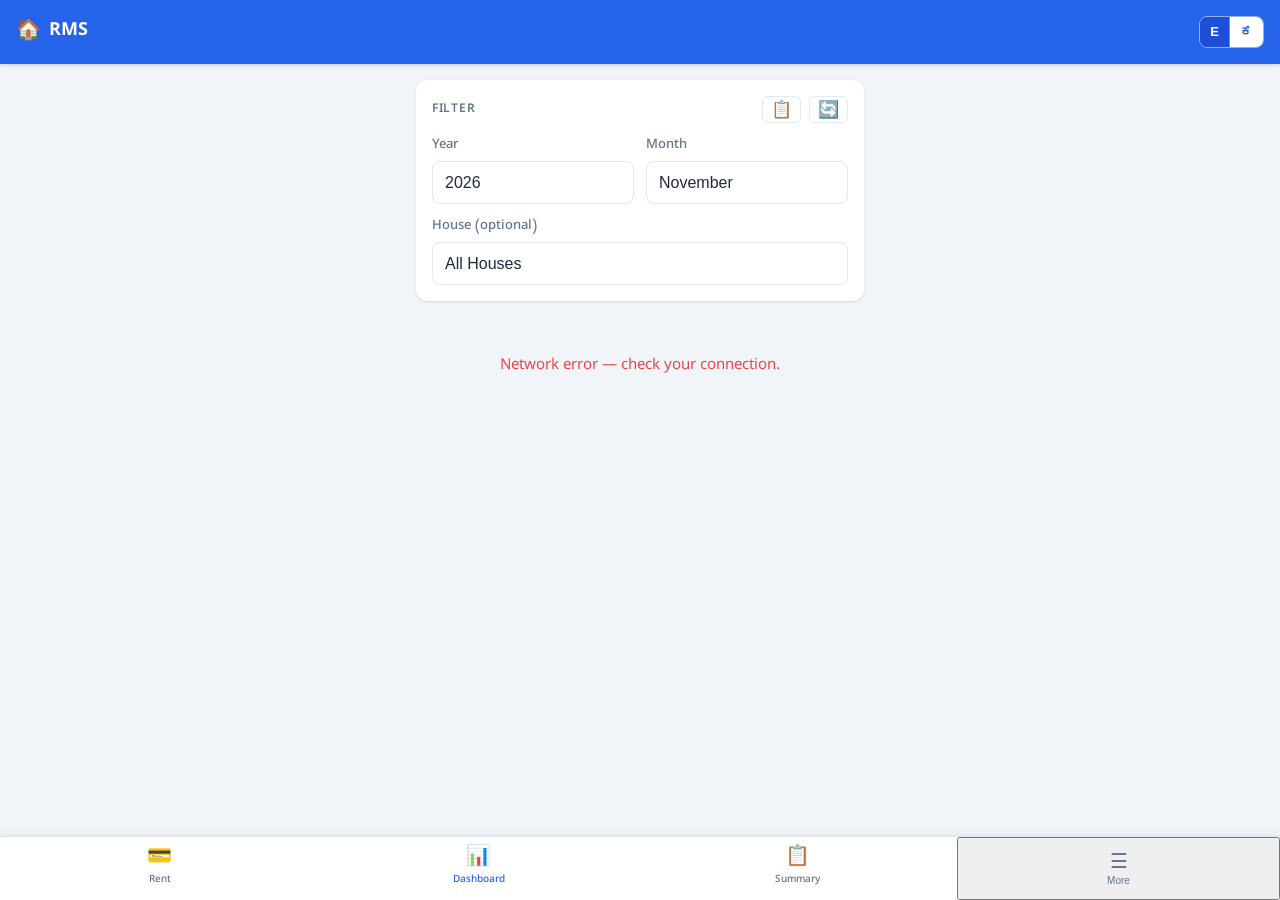
==== commit 757d197f: "Add files via upload" ====
--- a/dashboard.html
+++ b/dashboard.html
@@ -30,7 +30,7 @@
   <nav class="bottom-nav">
     <a href="index.html" class="nav-item">
       <span class="nav-icon">💳</span>
-      <span class="nav-label" data-i18n="nav.collect">Collect</span>
+      <span class="nav-label" data-i18n="nav.collect">Rent</span>
     </a>
     <a href="dashboard.html" class="nav-item nav-active">
       <span class="nav-icon">📊</span>
@@ -40,6 +40,10 @@
       <span class="nav-icon">📋</span>
       <span class="nav-label" data-i18n="nav.summary">Summary</span>
     </a>
+    <button type="button" id="more-btn" class="nav-item">
+      <span class="nav-icon">☰</span>
+      <span class="nav-label" data-i18n="nav.more">More</span>
+    </button>
   </nav>
 
   <main>
@@ -107,6 +111,19 @@
     </div>
   </div>
 
+  <!-- More sheet -->
+  <div id="more-sheet" class="more-overlay hidden" role="dialog" aria-modal="true">
+    <div class="more-backdrop"></div>
+    <div class="more-panel">
+      <div class="more-panel-handle"></div>
+      <p class="more-panel-title" data-i18n="nav.more">More</p>
+      <a href="ledger.html" class="more-item">
+        <span class="more-item-icon">📒</span>
+        <span class="more-item-label" data-i18n="nav.ledger">Tenant Ledger</span>
+      </a>
+    </div>
+  </div>
+
   <div id="toast" class="toast hidden"></div>
 
   <script src="assets/js/i18n.js"></script>
--- a/assets/css/style.css
+++ b/assets/css/style.css
@@ -372,6 +372,113 @@
 .validate-btn:hover  { border-color: var(--muted); }
 .validate-btn:active { opacity: 0.7; }
 
+/* ─── LEDGER PAGE ───────────────────────────────────────────────────────────── */
+.ledger-back-btn {
+  color: #fff;
+  text-decoration: none;
+  font-size: 1.25rem;
+  font-weight: 700;
+  padding-right: 0.625rem;
+  line-height: 1;
+}
+
+.ledger-header-card { margin-bottom: 0; border-radius: var(--radius) var(--radius) 0 0; }
+
+.ledger-totals {
+  display: flex;
+  align-items: center;
+  border-radius: 0 0 var(--radius) var(--radius);
+  margin-top: 0;
+  margin-bottom: 1rem;
+  gap: 0;
+  padding: 0.875rem 1rem;
+}
+
+.ledger-total-item {
+  flex: 1;
+  display: flex;
+  flex-direction: column;
+  gap: 0.2rem;
+}
+
+.ledger-total-item span { font-size: 0.75rem; color: var(--muted); }
+
+.ledger-total-divider { width: 1px; background: var(--border); align-self: stretch; margin: 0 1rem; }
+
+.ledger-total-paid  { font-size: 1.125rem; font-weight: 700; color: var(--green); }
+.ledger-total-owed  { font-size: 1.125rem; font-weight: 700; color: var(--red); }
+.ledger-total-clear { font-size: 1rem; font-weight: 600; color: var(--green); }
+
+.ledger-section { margin-bottom: 1rem; }
+
+.ledger-section-title {
+  font-size: 0.75rem;
+  font-weight: 700;
+  text-transform: uppercase;
+  letter-spacing: 0.06em;
+  color: var(--muted);
+  margin-bottom: 0.5rem;
+}
+
+.ledger-table-wrap {
+  overflow-x: auto;
+  -webkit-overflow-scrolling: touch;
+  background: var(--card);
+  border-radius: var(--radius);
+  box-shadow: var(--shadow);
+}
+
+.ledger-table {
+  width: 100%;
+  border-collapse: collapse;
+  font-size: 0.875rem;
+}
+
+.ledger-table th {
+  text-align: left;
+  padding: 0.6rem 0.75rem;
+  font-size: 0.6875rem;
+  font-weight: 700;
+  text-transform: uppercase;
+  letter-spacing: 0.04em;
+  color: var(--muted);
+  border-bottom: 1.5px solid var(--border);
+  white-space: nowrap;
+}
+
+.ledger-table td {
+  padding: 0.625rem 0.75rem;
+  vertical-align: top;
+  border-bottom: 1px solid var(--border);
+}
+
+.ledger-table tbody tr:last-child td { border-bottom: none; }
+
+.ledger-row--paid    { background: rgba(16,185,129,.05); }
+.ledger-row--partial { background: rgba(245,158,11,.06); }
+.ledger-row--unpaid  { background: rgba(239,68,68,.05); }
+
+.ledger-month-cell { font-weight: 600; white-space: nowrap; }
+.ledger-year       { font-size: 0.6875rem; color: var(--muted); font-weight: 400; }
+.ledger-pay-date   { display: block; font-size: 0.6875rem; color: var(--muted); }
+.ledger-bal-owed   { color: var(--red); font-weight: 600; }
+.ledger-nil        { color: var(--muted); }
+
+.ledger-inc-list { background: var(--card); border-radius: var(--radius); box-shadow: var(--shadow); }
+
+.ledger-inc-row {
+  display: flex;
+  justify-content: space-between;
+  align-items: center;
+  padding: 0.75rem 1rem;
+  border-bottom: 1px solid var(--border);
+  font-size: 0.875rem;
+}
+
+.ledger-inc-row:last-child { border-bottom: none; }
+.ledger-inc-date  { color: var(--muted); font-size: 0.8125rem; }
+.ledger-inc-arrow { font-weight: 600; color: var(--amber); }
+
 /* ─── REPORT PAGE ──────────────────────────────────────────────────────────── */
 .report-month-badge {
   font-size: 0.8125rem;
@@ -486,6 +593,80 @@
 .house-floor    { font-size: 0.8125rem; opacity: 0.7; margin-top: 0.2rem; }
 /* min-height reserves the rent line space before data loads */
 .house-rent     { font-size: 0.8125rem; opacity: 0.85; margin-top: 0.375rem; min-height: 1rem; }
+
+/* ─── MORE SHEET ────────────────────────────────────────────────────────── */
+.more-overlay {
+  position: fixed;
+  inset: 0;
+  z-index: 300;
+  display: flex;
+  flex-direction: column;
+  justify-content: flex-end;
+}
+
+.more-overlay.hidden { display: none !important; }
+
+.more-backdrop {
+  position: absolute;
+  inset: 0;
+  background: rgba(0,0,0,.45);
+}
+
+.more-panel {
+  position: relative;
+  background: var(--card);
+  border-radius: var(--radius) var(--radius) 0 0;
+  padding: 0.5rem 1rem calc(1rem + env(safe-area-inset-bottom, 0px));
+  box-shadow: 0 -2px 12px rgba(0,0,0,.12);
+}
+
+.more-panel-handle {
+  width: 2.5rem;
+  height: 0.25rem;
+  background: var(--border);
+  border-radius: 2px;
+  margin: 0 auto 1rem;
+}
+
+.more-panel-title {
+  font-size: 0.75rem;
+  font-weight: 700;
+  text-transform: uppercase;
+  letter-spacing: 0.06em;
+  color: var(--muted);
+  margin-bottom: 0.75rem;
+}
+
+.more-item {
+  display: flex;
+  align-items: center;
+  gap: 0.875rem;
+  padding: 0.875rem 0;
+  border-bottom: 1px solid var(--border);
+  text-decoration: none;
+  color: var(--slate);
+  font-size: 1rem;
+  font-weight: 500;
+  -webkit-tap-highlight-color: transparent;
+}
+
+.more-item:last-child { border-bottom: none; }
+
+.more-item--disabled { opacity: 0.45; pointer-events: none; }
+
+.more-item-icon  { font-size: 1.25rem; flex-shrink: 0; }
+.more-item-label { flex: 1; }
+
+.more-item-badge {
+  font-size: 0.625rem;
+  font-weight: 700;
+  text-transform: uppercase;
+  letter-spacing: 0.05em;
+  background: var(--amber);
+  color: var(--slate);
+  padding: 0.125rem 0.375rem;
+  border-radius: 4px;
+}
 
 /* ─── TOAST ─────────────────────────────────────────────────────────────── */
 .toast {
@@ -562,13 +743,19 @@
 
 .priority-pill:active { opacity: 0.75; transform: scale(0.97); }
 
-.priority-pill.active { border-color: currentColor; }
+.priority-pill.active {
+  border-color: currentColor;
+  background: color-mix(in srgb, currentColor 12%, white);
+  font-weight: 700;
+}
 
 .pp-count {
   font-size: 1.375rem;
   font-weight: 800;
   line-height: 1;
 }
+
+.pp-icon  { font-size: 0.875rem; vertical-align: middle; }
 
 .pp-label {
   font-size: 0.625rem;
@@ -822,6 +1009,12 @@
 /* Amber left accent for consolidated duplicate rows */
 .house-row.dup-entry { border-left: 3px solid var(--amber); padding-left: calc(1rem - 3px); }
 
+/* rows rendered as <a> tags for ledger tap */
+a.house-row { text-decoration: none; color: inherit; }
+a.house-row:active { opacity: 0.75; }
+
+.row-chevron { color: var(--muted); font-size: 1.25rem; font-weight: 300; }
+
 .dup-splits      { display: flex; flex-direction: column; gap: 0.2rem; margin-top: 0.375rem; }
 
 .dup-split       { display: flex; justify-content: space-between; align-items: center; gap: 0.5rem; }
